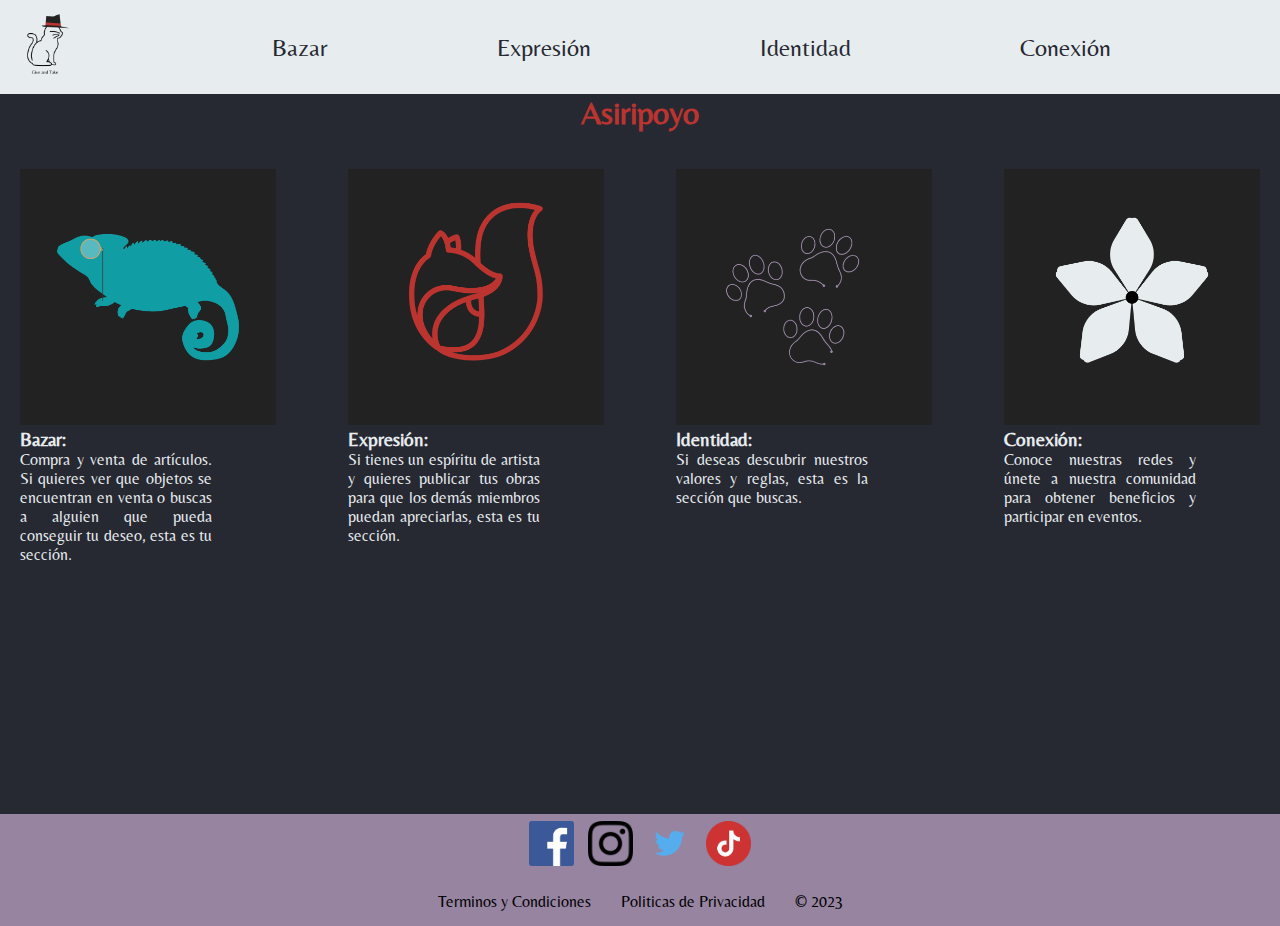
==== index.html @ 7f9a3b15 "correciones ortografia" ====
<!DOCTYPE html>
<html lang="en">

<head>
    <meta charset="UTF-8">
    <meta http-equiv="X-UA-Compatible" content="IE=edge">
    <meta name="viewport" content="width=device-width, initial-scale=1.0">
    <link rel="shortcut icon" href="./resources/images/1-icono.png">
    <!-- link con el archivo css -->
    <title>Inicio</title>
    <!-- bootsrap -->
    <link href="https://cdn.jsdelivr.net/npm/bootstrap@5.3.0-alpha3/dist/css/bootstrap.min.css" rel="stylesheet"
        integrity="sha384-KK94CHFLLe+nY2dmCWGMq91rCGa5gtU4mk92HdvYe+M/SXH301p5ILy+dN9+nJOZ" crossorigin="anonymous">
    <!-- mi estilo -->
    <link rel="stylesheet" href="./css/style.css">
</head>

<body>
    <!-- header de index -->
    <header>
        <!-- barra de nevegacion de index -->
        <nav class="navi">
            <!-- logo e link a index -->
            <a href="./index.html"><img class="logo" src="./resources/images/1.png" alt="Logo Asiripoyo"></a>
            <!-- menú de los links a las demás paginas-->
            <ul class="menu">
                <li><a href="./pages/bazar.html">Bazar</a></li>
                <li><a href="./pages/expresion.html">Expresión</a></li>
                <li><a href="./pages/identidad.html">Identidad</a></li>
                <li><a href="./pages/conexion.html">Conexión</a></li>

            </ul>
        </nav>
    </header>
    <!-- main de index -->
    <main>

        <h1 class="encabezado">Asiripoyo</h1>
        <br>
        <br>
        <section class="index-flex">
            <div class="index-div fade-entrada primero">
                <a href="./pages/bazar.html"><img class="img-seccion" src="./resources/images/4.png"
                        alt="Imagen Bazar"></a>
                <h3>Bazar:</h3>
                <p> Compra y venta de artículos. Si quieres ver que objetos se encuentran en venta o buscas a
                    alguien que pueda conseguir tu deseo, esta es tu sección.</p>
            </div>
            <div class="index-div fade-entrada">
                <a href="./pages/expresion.html"><img class="img-seccion" src="./resources/images/5.png"
                        alt="Imagen Expresión"></a>
                <h3>Expresión:</h3>
                <p>Si tienes un espíritu de artista y quieres publicar tus obras para que los demás miembros
                    puedan apreciarlas, esta es tu sección.</p>
            </div>
            <div class="index-div fade-entrada">
                <a href="./pages/identidad.html"><img class="img-seccion" src="./resources/images/3.png"
                        alt="Imagen Identidad"></a>
                <h3>Identidad:</h3>
                <p> Si deseas descubrir nuestros valores y reglas, esta es la sección que buscas.</p>
            </div>
            <div class="index-div fade-entrada ultimo">
                <a href="./pages/conexion.html"><img class="img-seccion" src="./resources/images/2.png"
                        alt="Imagen Conexión"></a>
                <h3>Conexión:</h3>
                <p> Conoce nuestras redes y únete a nuestra comunidad para obtener beneficios y participar en
                    eventos.</p>
            </div>

        </section>
    </main>
    <!-- footer de index -->
    <footer>
        <section class="foot">
            <!-- acceso a redes sociales por footer -->
            <div class="social">
                <div><a href="https://www.facebook.com/"><img class="redes" src="./resources/images/Facebook.png"
                            alt="Facebook"></a>
                </div>
                <div><a href="https://www.instagram.com/"><img class="redes" src="./resources/images/Instagram.png"
                            alt="Instagram"></a></div>
                <div><a href="https://twitter.com/"><img class="redes" src="./resources/images/Twitter.png"
                            alt="Twitter"></a></div>
                <div><a href="https://www.tiktok.com/"><img class="redes" src="./resources/images/TikTok.png"
                            alt="TikTok"></a></div>
            </div>
            <!-- terminos y condiciones. la idea es que al clickear salgan en una ventana emergente -->

            <div class="terms">
                <p>Terminos y Condiciones</p>
                <p>Politicas de Privacidad</p>
                <p>&copy 2023</p>
            </div>
        </section>
    </footer>
    <!-- bootstrap -->
    <script src="https://cdn.jsdelivr.net/npm/bootstrap@5.3.0-alpha3/dist/js/bootstrap.bundle.min.js"
        integrity="sha384-ENjdO4Dr2bkBIFxQpeoTz1HIcje39Wm4jDKdf19U8gI4ddQ3GYNS7NTKfAdVQSZe" crossorigin="anonymous">
        </script>
</body>

</html>
---- css/style.css ----
/* estilo propio para el sitio web */
/* fuente interna*/
@font-face {
    font-family: "belleza";
    src: url(../resources/font/Belleza-Regular.ttf);
}

/* reset */
* {
    margin: 0;
    padding: 0;
    font-family: "belleza";

}

header {
    min-height: 6vh;
    background-color: #e7ecef;
    color: #272932;
}

/* main */
main {
    min-height: 80vh;
    background-color: #272932;
    color: #e7ecef;
}

/* footer */
footer {
    min-height: 7vh;
    background-color: #9684a1;
}

.foot {
    justify-content: center;
}

.social {
    display: flex;
    justify-content: center;
}

.redes {
    width: 45px;
    margin: 7px;
}

.terms {
    display: flex;
    justify-content: center;

}

.terms p {
    margin: 15px;
}

/* barra navegación */
.logo {
    width: 80px;
    margin: 5px;
}
.logo:hover{
    transform: scale(1.13);
    transition: 0.25s;
}

.navi {
    display: flex;
    justify-content: space-between;
    align-items: center;
    flex-wrap: wrap;
}

.menu {
    width: 92vw;
    display: flex;
    align-items: center;
    justify-content: space-evenly;
    list-style: none;
    font-size: x-large;
}

.menu a {
    color: #272932;
    text-decoration: none;

}
.menu a:hover{
    color: #119da4;
    font-weight: bold;
    transform: scale(1.13);
}

/* encabezado */
.encabezado {
    text-align: center;
    color: #bb342f;
}


/* index */
.index-flex {
    display: flex;
    justify-content: space-between;
    flex-wrap: wrap;
}
.primero{
margin-left: 20px;
}
.ultimo{
margin-right: 20px;
}

.index-div {
    width: 20vw;
}

.index-div p {
    width: 15vw;
    font-size: medium;
    text-align: justify;
}

.img-seccion {
    width: 20vw;
    transition: 1.13s;
    animation-name: entrada-imagenes;
    animation-duration: 1.3s;
    animation-delay: 0.1s;

}
.fade-entrada {
	-webkit-animation: fade-entrada 1.2s cubic-bezier(0.390, 0.575, 0.565, 1.000) both;
	        animation: fade-entrada 1.2s cubic-bezier(0.390, 0.575, 0.565, 1.000) both;
}

/* bazar */
h4 {
    margin-left: 50px;
}

.bazar-grid {
    display: grid;
    grid-template-columns: repeat(5, 1fr);
    grid-template-rows: repeat(6, 1fr);
    margin: auto;

}

.bazar-grid p {
    width: 75%;

}

.categorias {
    grid-area: 1 / 1 / 4 / 2;

}

.categorias li {
    margin: 50px;
}

.video {
    grid-area: 4 / 1 / 7 / 2;


}

.fila-1 {
    display: flex;
    justify-content: space-evenly;
    grid-area: 1 / 2 / 3 / 6;

}

.fila-2 {
    display: flex;
    justify-content: space-evenly;
    grid-area: 3 / 2 / 5 / 6;


}

.fila-3 {
    display: flex;
    justify-content: space-evenly;
    grid-area: 5 / 2 / 7 / 6;
    margin-bottom: 30px;

}
.item {
    max-width: 40%;
    margin-top: 20px;
    margin-bottom: 5px;

}
.slit {
	-webkit-animation: slit 0.9s ease-out both;
	        animation: slit 0.9s ease-out both;
}

/* expresion */
.galeria{
    max-width: 25%;
    margin: auto;
    
}
.imagen{
    width: 25vw;
    
}
.informacion{
    text-align: center;
    font-size: large;
}
/* conexion */

    
    .conection {
        display: grid;
        grid-template-columns: repeat(2, 0.5fr);
        grid-template-rows: repeat(2, 0.5fr);
        grid-column-gap: 0px;
        grid-row-gap: 0px;
        justify-items: center;
        }
        
        .contacto { grid-area: 1 / 1 / 6 / 2; }
        .request { grid-area: 1 / 2 / 6 / 3; }
    .comun{
        width: 120px;
        padding: 10px;
        margin: 20px;
    }
    .gif{
        max-width: 40vw;
    }
 
    .form-flex{
        display: flex;
        flex-wrap: wrap;
        flex-direction: column;
    }
    .parte{
        margin: 10px;
        padding: 5px;
    }
    .info{
        width: 20vw;
    }
    .descripcion{
        min-height: 200px;
        width: 20vw;
    }
    .boton{
        background-color: #9684a1;
        color: #272932;
        font-weight: bold;
        width: 5vw;
    }
    .boton:hover{
        background-color: #119da4;
        color: #e7ecef;
        font-weight: bolder;
        transform: scale(1.13);
    }
    
/* identidad */
/* animaciones */
  @keyframes fade-entrada {
    0% {
      opacity: 0;
    }
    50%{
        opacity: 0.7;
    }
    100% {
      opacity: 1;
    }
  }

  @keyframes slit {
    0% {
      -webkit-transform: translateZ(-800px) rotateY(90deg);
              transform: translateZ(-800px) rotateY(90deg);
      opacity: 0;
    }
    54% {
      -webkit-transform: translateZ(-160px) rotateY(87deg);
              transform: translateZ(-160px) rotateY(87deg);
      opacity: 1;
    }
    100% {
      -webkit-transform: translateZ(0) rotateY(0);
              transform: translateZ(0) rotateY(0);
    }
  }
  
  
/* estrategia mobile last ----maxwidth*/
@media (max-width: 420px) {
    p{
        font-size: small;
    }
    .navi {
        justify-content: center;
    }
    .navi a{
        font-size: small;
    }
    .fila-1,
    .fila-2,
    .fila-3 {
        flex-wrap: wrap;
    }
}
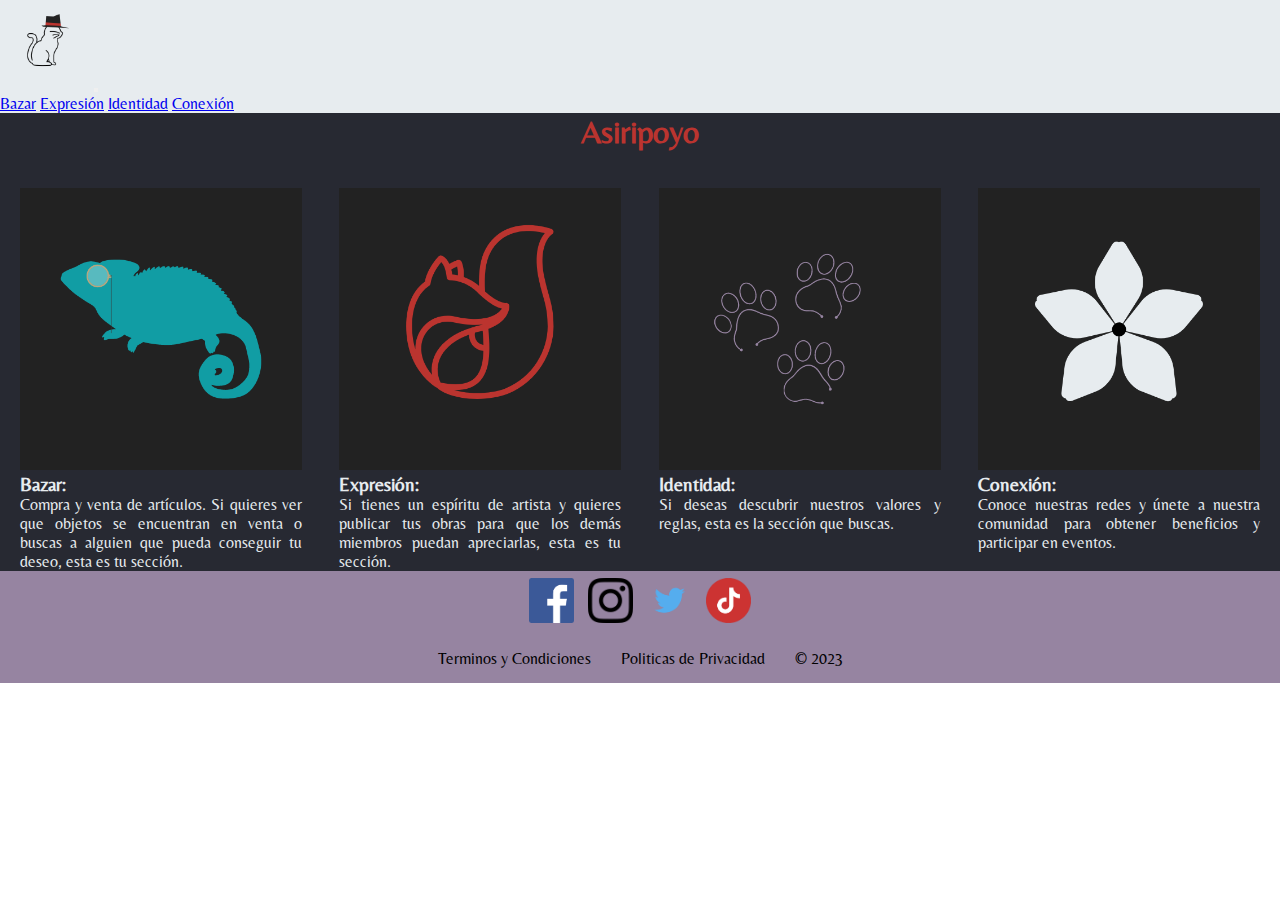
==== commit 4dd00517: "correcciones entrega 2" ====
--- a/index.html
+++ b/index.html
@@ -19,17 +19,24 @@
     <!-- header de index -->
     <header>
         <!-- barra de nevegacion de index -->
-        <nav class="navi">
-            <!-- logo e link a index -->
-            <a href="./index.html"><img class="logo" src="./resources/images/1.png" alt="Logo Asiripoyo"></a>
-            <!-- menú de los links a las demás paginas-->
-            <ul class="menu">
-                <li><a href="./pages/bazar.html">Bazar</a></li>
-                <li><a href="./pages/expresion.html">Expresión</a></li>
-                <li><a href="./pages/identidad.html">Identidad</a></li>
-                <li><a href="./pages/conexion.html">Conexión</a></li>
-
-            </ul>
+        <nav class="navbar navbar-expand-lg" style="background-color: #e7ecef;">
+            <div class="container-fluid">
+                <a class="navbar-brand" href="./index.html"><img class="logo" src="./resources/images/Asiripoyo.png"
+                        alt="Logo Asiripoyo"></a>
+                <button class="navbar-toggler" type="button" data-bs-toggle="collapse"
+                    data-bs-target="#navbarNavAltMarkup" aria-controls="navbarNavAltMarkup" aria-expanded="false"
+                    aria-label="Toggle navigation">
+                    <span class="navbar-toggler-icon"></span>
+                </button>
+                <div class="collapse navbar-collapse" id="navbarNavAltMarkup">
+                    <div class="navbar-nav">
+                        <a class="nav-link" href="./pages/bazar.html">Bazar</a>
+                        <a class="nav-link" href="./pages/expresion.html">Expresión</a>
+                        <a class="nav-link" href="./pages/identidad.html">Identidad</a>
+                        <a class="nav-link" href="./pages/conexion.html">Conexión</a>
+                    </div>
+                </div>
+            </div>
         </nav>
     </header>
     <!-- main de index -->
--- a/css/style.css
+++ b/css/style.css
@@ -9,26 +9,28 @@
 * {
     margin: 0;
     padding: 0;
+
+}
+
+body {
+
     font-family: "belleza";
 
 }
 
 header {
-    min-height: 6vh;
     background-color: #e7ecef;
     color: #272932;
 }
 
 /* main */
 main {
-    min-height: 80vh;
     background-color: #272932;
     color: #e7ecef;
 }
 
 /* footer */
 footer {
-    min-height: 7vh;
     background-color: #9684a1;
 }
 
@@ -61,36 +63,10 @@
     width: 80px;
     margin: 5px;
 }
-.logo:hover{
+
+.logo:hover {
     transform: scale(1.13);
     transition: 0.25s;
-}
-
-.navi {
-    display: flex;
-    justify-content: space-between;
-    align-items: center;
-    flex-wrap: wrap;
-}
-
-.menu {
-    width: 92vw;
-    display: flex;
-    align-items: center;
-    justify-content: space-evenly;
-    list-style: none;
-    font-size: x-large;
-}
-
-.menu a {
-    color: #272932;
-    text-decoration: none;
-
-}
-.menu a:hover{
-    color: #119da4;
-    font-weight: bold;
-    transform: scale(1.13);
 }
 
 /* encabezado */
@@ -106,34 +82,37 @@
     justify-content: space-between;
     flex-wrap: wrap;
 }
-.primero{
-margin-left: 20px;
-}
-.ultimo{
-margin-right: 20px;
+
+.primero {
+    margin-left: 20px;
+}
+
+.ultimo {
+    margin-right: 20px;
 }
 
 .index-div {
-    width: 20vw;
+    align-items: center;
+    width: 22%;
 }
 
 .index-div p {
-    width: 15vw;
     font-size: medium;
     text-align: justify;
 }
 
 .img-seccion {
-    width: 20vw;
+    width: 100%;
     transition: 1.13s;
     animation-name: entrada-imagenes;
     animation-duration: 1.3s;
     animation-delay: 0.1s;
 
 }
+
 .fade-entrada {
-	-webkit-animation: fade-entrada 1.2s cubic-bezier(0.390, 0.575, 0.565, 1.000) both;
-	        animation: fade-entrada 1.2s cubic-bezier(0.390, 0.575, 0.565, 1.000) both;
+    -webkit-animation: fade-entrada 1.2s cubic-bezier(0.390, 0.575, 0.565, 1.000) both;
+    animation: fade-entrada 1.2s cubic-bezier(0.390, 0.575, 0.565, 1.000) both;
 }
 
 /* bazar */
@@ -191,129 +170,236 @@
     margin-bottom: 30px;
 
 }
+
 .item {
-    max-width: 40%;
+    width: 50%;
     margin-top: 20px;
     margin-bottom: 5px;
 
 }
+
 .slit {
-	-webkit-animation: slit 0.9s ease-out both;
-	        animation: slit 0.9s ease-out both;
+    -webkit-animation: slit 0.9s ease-out both;
+    animation: slit 0.9s ease-out both;
 }
 
 /* expresion */
-.galeria{
-    max-width: 25%;
-    margin: auto;
-    
-}
-.imagen{
-    width: 25vw;
-    
-}
-.informacion{
+.gal-div {
+    width: 100%;
+    display: flex;
+    flex-direction: row;
+    justify-content: center;
+
+}
+
+.imagen {
+    width: 200px;
+
+
+}
+
+.informacion {
     text-align: center;
     font-size: large;
 }
+
 /* conexion */
 
-    
-    .conection {
-        display: grid;
-        grid-template-columns: repeat(2, 0.5fr);
-        grid-template-rows: repeat(2, 0.5fr);
-        grid-column-gap: 0px;
-        grid-row-gap: 0px;
-        justify-items: center;
-        }
-        
-        .contacto { grid-area: 1 / 1 / 6 / 2; }
-        .request { grid-area: 1 / 2 / 6 / 3; }
-    .comun{
-        width: 120px;
-        padding: 10px;
-        margin: 20px;
-    }
-    .gif{
-        max-width: 40vw;
-    }
- 
-    .form-flex{
-        display: flex;
-        flex-wrap: wrap;
-        flex-direction: column;
-    }
-    .parte{
-        margin: 10px;
-        padding: 5px;
-    }
-    .info{
-        width: 20vw;
-    }
-    .descripcion{
-        min-height: 200px;
-        width: 20vw;
-    }
-    .boton{
-        background-color: #9684a1;
-        color: #272932;
-        font-weight: bold;
-        width: 5vw;
-    }
-    .boton:hover{
-        background-color: #119da4;
-        color: #e7ecef;
-        font-weight: bolder;
-        transform: scale(1.13);
-    }
-    
+
+.conection {
+    display: grid;
+    grid-template-columns: repeat(2, 0.5fr);
+    grid-template-rows: repeat(2, 0.5fr);
+    grid-column-gap: 0px;
+    grid-row-gap: 0px;
+    justify-items: center;
+}
+
+.contacto {
+    grid-area: 1 / 1 / 6 / 2;
+}
+
+.request {
+    grid-area: 1 / 2 / 6 / 3;
+}
+
+.comun {
+    width: 120px;
+    padding: 10px;
+    margin: 20px;
+}
+
+.gif {
+    max-width: 40vw;
+}
+
+.form-flex {
+    display: flex;
+    flex-wrap: wrap;
+    flex-direction: column;
+}
+
+.parte {
+    margin: 10px;
+    padding: 5px;
+}
+
+.info {
+    width: 13rem;
+}
+
+.descripcion {
+    min-height: 200px;
+    width: 13rem;
+}
+
+.boton {
+    background-color: #9684a1;
+    color: #272932;
+    font-weight: bold;
+    width: 5rem;
+}
+
+.boton:hover {
+    background-color: #119da4;
+    color: #e7ecef;
+    font-weight: bolder;
+    transform: scale(1.13);
+}
+
 /* identidad */
 /* animaciones */
-  @keyframes fade-entrada {
+@keyframes fade-entrada {
     0% {
-      opacity: 0;
-    }
-    50%{
+        opacity: 0;
+    }
+
+    50% {
         opacity: 0.7;
     }
+
     100% {
-      opacity: 1;
-    }
-  }
-
-  @keyframes slit {
+        opacity: 1;
+    }
+}
+
+@keyframes slit {
     0% {
-      -webkit-transform: translateZ(-800px) rotateY(90deg);
-              transform: translateZ(-800px) rotateY(90deg);
-      opacity: 0;
-    }
+        -webkit-transform: translateZ(-800px) rotateY(90deg);
+        transform: translateZ(-800px) rotateY(90deg);
+        opacity: 0;
+    }
+
     54% {
-      -webkit-transform: translateZ(-160px) rotateY(87deg);
-              transform: translateZ(-160px) rotateY(87deg);
-      opacity: 1;
-    }
+        -webkit-transform: translateZ(-160px) rotateY(87deg);
+        transform: translateZ(-160px) rotateY(87deg);
+        opacity: 1;
+    }
+
     100% {
-      -webkit-transform: translateZ(0) rotateY(0);
-              transform: translateZ(0) rotateY(0);
-    }
-  }
-  
-  
+        -webkit-transform: translateZ(0) rotateY(0);
+        transform: translateZ(0) rotateY(0);
+    }
+}
+
+
 /* estrategia mobile last ----maxwidth*/
-@media (max-width: 420px) {
-    p{
+@media (max-width: 720px) {
+    p {
         font-size: small;
     }
+
     .navi {
         justify-content: center;
     }
-    .navi a{
+
+    .navi a {
         font-size: small;
     }
+
+
+
+    .index-flex {
+        flex-direction: column;
+        justify-content: center;
+        font-size: small;
+
+    }
+
+    /* index */
+    .index-div {
+        width: 95%;
+        display: flex;
+        flex-direction: column;
+        margin: auto;
+        justify-content: center;
+
+    }
+
+    .img-seccion {
+        width: 85%;
+        margin-left: 20px;
+
+    }
+
+    .social {
+        justify-content: space-evenly;
+    }
+
+    /* bazar */
     .fila-1,
     .fila-2,
     .fila-3 {
         flex-wrap: wrap;
+        text-align: center;
+
+    }
+
+    .bazar-grid {
+        display: flex;
+        flex-direction: column;
+
+    }
+
+    .item {
+        width: 25%;
+    }
+
+    /* expresion */
+    .gal-div {
+        justify-content: space-around;
+    }
+
+    /* identidad */
+    .video {
+        width: 100%;
+    }
+
+    .titulo-id {
+        font-size: medium;
+    }
+
+    .fuente-id {
+        font-size: x-small;
+    }
+
+    .row {
+        flex-direction: column;
+    }
+
+    /* conexion */
+    .conection {
+        display: flex;
+        flex-direction: column-reverse;
+        align-items: center;
+
+    }
+
+    .form-flex {
+        align-items: center;
+    }
+
+    .comun {
+        width: 60px;
     }
 }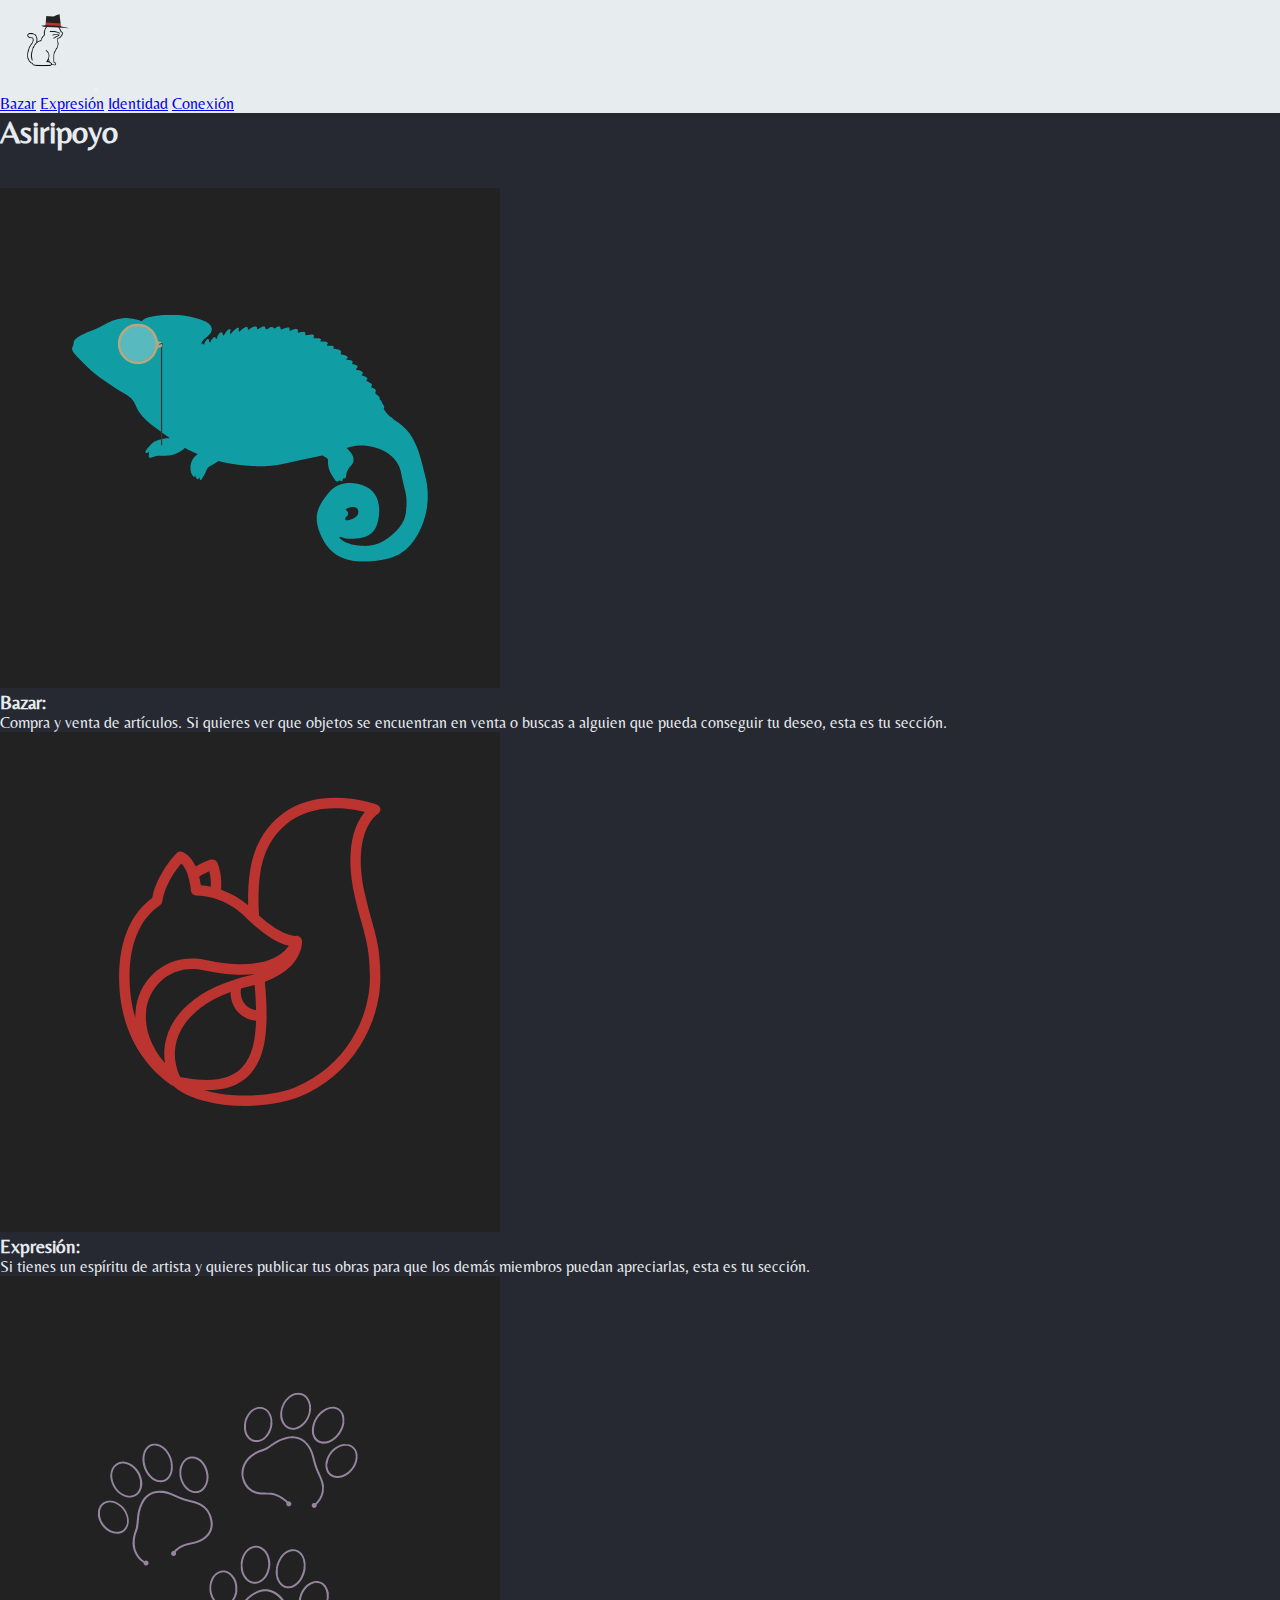
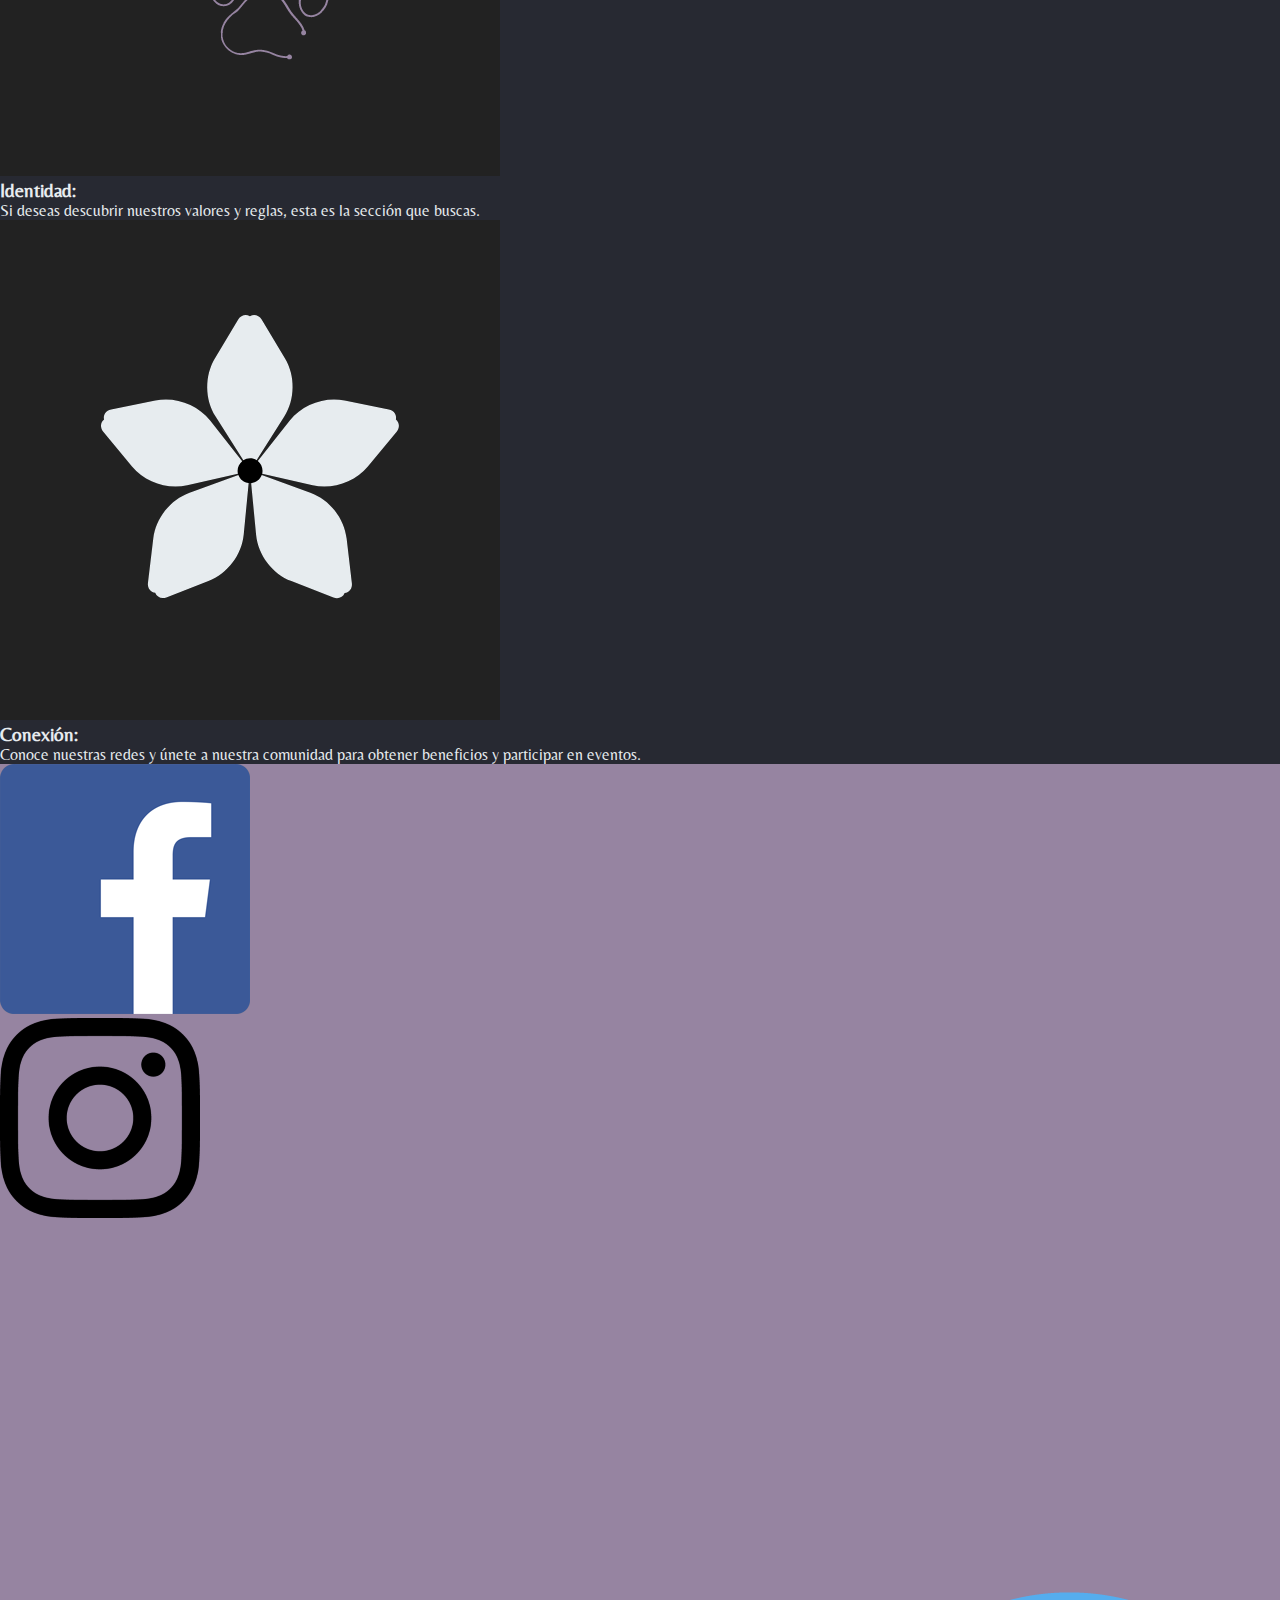
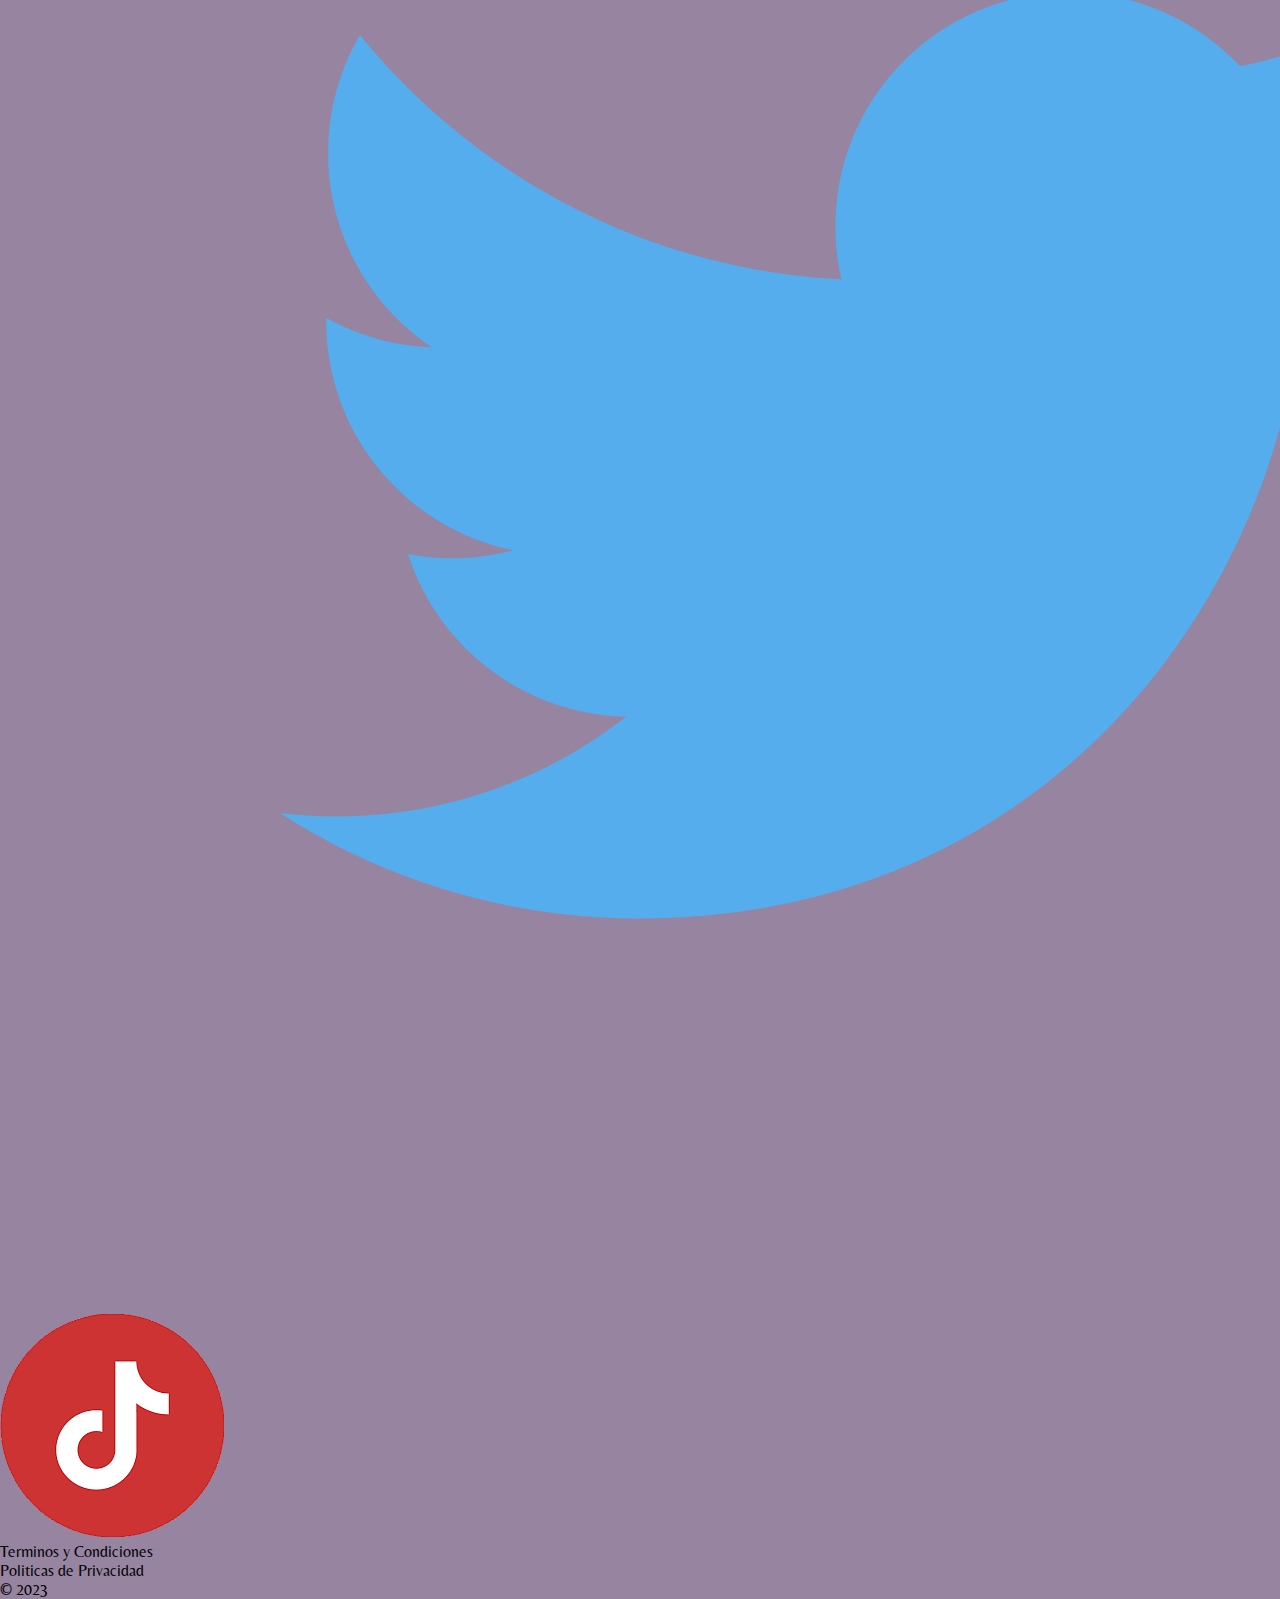
==== commit cc97ba3c: "ajuste clases BEM" ====
--- a/index.html
+++ b/index.html
@@ -5,9 +5,11 @@
     <meta charset="UTF-8">
     <meta http-equiv="X-UA-Compatible" content="IE=edge">
     <meta name="viewport" content="width=device-width, initial-scale=1.0">
+    <meta name="description" content="Comunidad Web para interacciones comerciales,sociales y artísticas">
+    <meta name="keywords" content="Asiripoyo,Comunidad,E-commerce,arte,aestethic,virtual,publicar">
     <link rel="shortcut icon" href="./resources/images/1-icono.png">
     <!-- link con el archivo css -->
-    <title>Inicio</title>
+    <title>Inicio de Asiripoyo: comunidad virtual</title>
     <!-- bootsrap -->
     <link href="https://cdn.jsdelivr.net/npm/bootstrap@5.3.0-alpha3/dist/css/bootstrap.min.css" rel="stylesheet"
         integrity="sha384-KK94CHFLLe+nY2dmCWGMq91rCGa5gtU4mk92HdvYe+M/SXH301p5ILy+dN9+nJOZ" crossorigin="anonymous">
@@ -17,7 +19,7 @@
 
 <body>
     <!-- header de index -->
-    <header>
+    <header class="header">
         <!-- barra de nevegacion de index -->
         <nav class="navbar navbar-expand-lg" style="background-color: #e7ecef;">
             <div class="container-fluid">
@@ -40,34 +42,34 @@
         </nav>
     </header>
     <!-- main de index -->
-    <main>
+    <main class="main">
 
-        <h1 class="encabezado">Asiripoyo</h1>
+        <h1 class="main__encabezado">Asiripoyo</h1>
         <br>
         <br>
-        <section class="index-flex">
-            <div class="index-div fade-entrada primero">
-                <a href="./pages/bazar.html"><img class="img-seccion" src="./resources/images/4.png"
+        <section class="main__index-flex">
+            <div class="main__index-div main__fade-entrada main__primero">
+                <a href="./pages/bazar.html"><img class="main__img-seccion" src="./resources/images/4.png"
                         alt="Imagen Bazar"></a>
                 <h3>Bazar:</h3>
                 <p> Compra y venta de artículos. Si quieres ver que objetos se encuentran en venta o buscas a
                     alguien que pueda conseguir tu deseo, esta es tu sección.</p>
             </div>
-            <div class="index-div fade-entrada">
-                <a href="./pages/expresion.html"><img class="img-seccion" src="./resources/images/5.png"
+            <div class="main__index-div main__fade-entrada">
+                <a href="./pages/expresion.html"><img class="main__img-seccion" src="./resources/images/5.png"
                         alt="Imagen Expresión"></a>
                 <h3>Expresión:</h3>
                 <p>Si tienes un espíritu de artista y quieres publicar tus obras para que los demás miembros
                     puedan apreciarlas, esta es tu sección.</p>
             </div>
-            <div class="index-div fade-entrada">
-                <a href="./pages/identidad.html"><img class="img-seccion" src="./resources/images/3.png"
+            <div class="main__index-div main__fade-entrada">
+                <a href="./pages/identidad.html"><img class="main__img-seccion" src="./resources/images/3.png"
                         alt="Imagen Identidad"></a>
                 <h3>Identidad:</h3>
                 <p> Si deseas descubrir nuestros valores y reglas, esta es la sección que buscas.</p>
             </div>
-            <div class="index-div fade-entrada ultimo">
-                <a href="./pages/conexion.html"><img class="img-seccion" src="./resources/images/2.png"
+            <div class="main__index-div main__fade-entrada main__ultimo">
+                <a href="./pages/conexion.html"><img class="main__img-seccion" src="./resources/images/2.png"
                         alt="Imagen Conexión"></a>
                 <h3>Conexión:</h3>
                 <p> Conoce nuestras redes y únete a nuestra comunidad para obtener beneficios y participar en
@@ -77,23 +79,23 @@
         </section>
     </main>
     <!-- footer de index -->
-    <footer>
-        <section class="foot">
+    <footer class="footer">
+        <section class="footer__foot">
             <!-- acceso a redes sociales por footer -->
-            <div class="social">
-                <div><a href="https://www.facebook.com/"><img class="redes" src="./resources/images/Facebook.png"
+            <div class="footer__social">
+                <div><a href="https://www.facebook.com/"><img class="footer__redes" src="./resources/images/Facebook.png"
                             alt="Facebook"></a>
                 </div>
-                <div><a href="https://www.instagram.com/"><img class="redes" src="./resources/images/Instagram.png"
+                <div><a href="https://www.instagram.com/"><img class="footer__redes" src="./resources/images/Instagram.png"
                             alt="Instagram"></a></div>
-                <div><a href="https://twitter.com/"><img class="redes" src="./resources/images/Twitter.png"
+                <div><a href="https://twitter.com/"><img class="footer__redes" src="./resources/images/Twitter.png"
                             alt="Twitter"></a></div>
-                <div><a href="https://www.tiktok.com/"><img class="redes" src="./resources/images/TikTok.png"
+                <div><a href="https://www.tiktok.com/"><img class="footer__redes" src="./resources/images/TikTok.png"
                             alt="TikTok"></a></div>
             </div>
             <!-- terminos y condiciones. la idea es que al clickear salgan en una ventana emergente -->
 
-            <div class="terms">
+            <div class="footer__terms">
                 <p>Terminos y Condiciones</p>
                 <p>Politicas de Privacidad</p>
                 <p>&copy 2023</p>
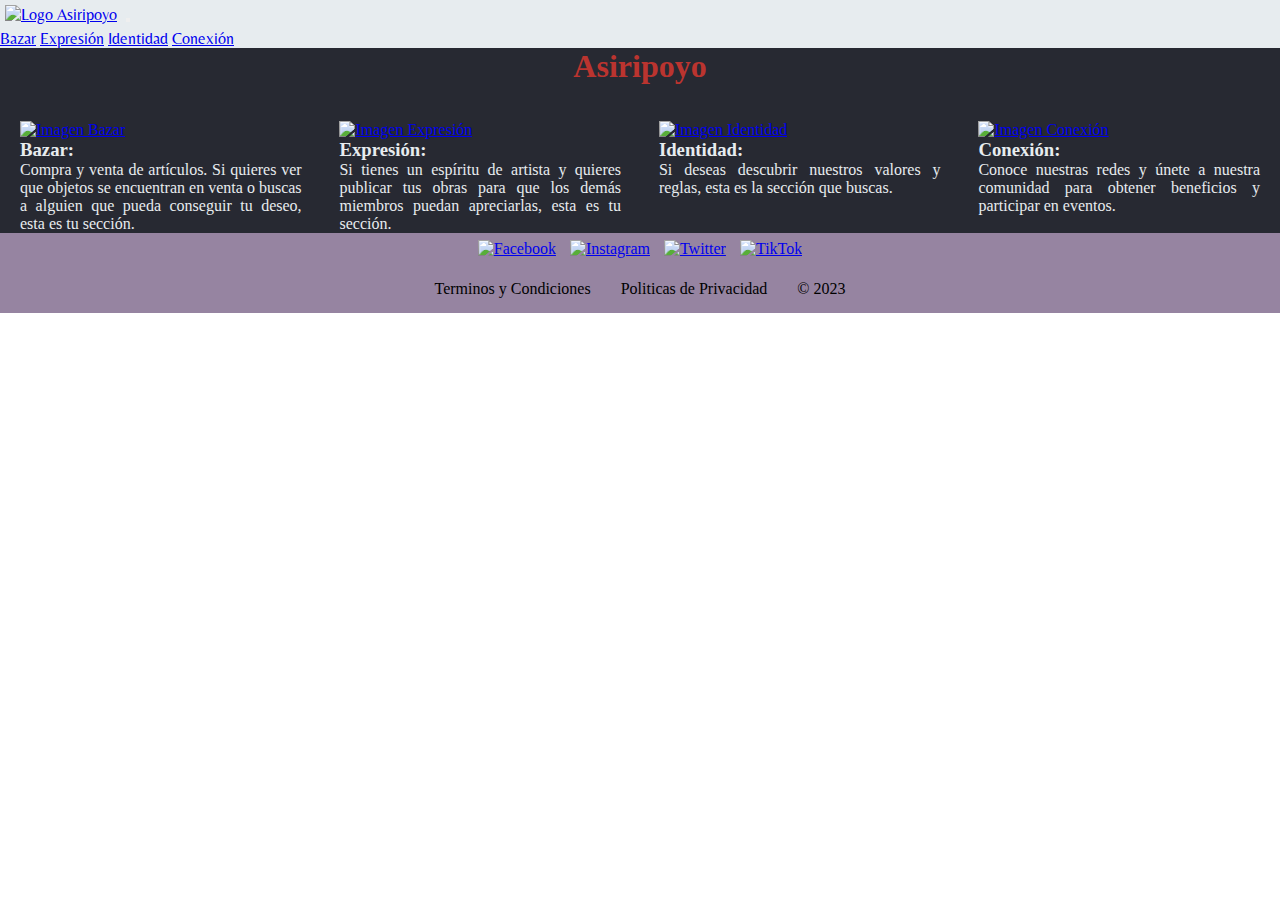
==== commit 80107a37: "SCSS aplicado" ====
--- a/index.html
+++ b/index.html
@@ -7,7 +7,7 @@
     <meta name="viewport" content="width=device-width, initial-scale=1.0">
     <meta name="description" content="Comunidad Web para interacciones comerciales,sociales y artísticas">
     <meta name="keywords" content="Asiripoyo,Comunidad,E-commerce,arte,aestethic,virtual,publicar">
-    <link rel="shortcut icon" href="./resources/images/1-icono.png">
+    <link rel="shortcut icon" href="https://res.cloudinary.com/dodvy1su7/image/upload/v1682726964/1-icono_iro8zm.png">
     <!-- link con el archivo css -->
     <title>Inicio de Asiripoyo: comunidad virtual</title>
     <!-- bootsrap -->
@@ -23,7 +23,7 @@
         <!-- barra de nevegacion de index -->
         <nav class="navbar navbar-expand-lg" style="background-color: #e7ecef;">
             <div class="container-fluid">
-                <a class="navbar-brand" href="./index.html"><img class="logo" src="./resources/images/Asiripoyo.png"
+                <a class="navbar-brand" href="./index.html"><img class="header__logo" src="./resources/images/Asiripoyo.png"
                         alt="Logo Asiripoyo"></a>
                 <button class="navbar-toggler" type="button" data-bs-toggle="collapse"
                     data-bs-target="#navbarNavAltMarkup" aria-controls="navbarNavAltMarkup" aria-expanded="false"
@@ -48,27 +48,27 @@
         <br>
         <br>
         <section class="main__index-flex">
-            <div class="main__index-div main__fade-entrada main__primero">
-                <a href="./pages/bazar.html"><img class="main__img-seccion" src="./resources/images/4.png"
+            <div class="main__index-div fade-entrada main__primero">
+                <a href="./pages/bazar.html"><img class="main__img-seccion" src="https://res.cloudinary.com/dodvy1su7/image/upload/v1682726964/4_hluc8c.png"
                         alt="Imagen Bazar"></a>
                 <h3>Bazar:</h3>
                 <p> Compra y venta de artículos. Si quieres ver que objetos se encuentran en venta o buscas a
                     alguien que pueda conseguir tu deseo, esta es tu sección.</p>
             </div>
-            <div class="main__index-div main__fade-entrada">
-                <a href="./pages/expresion.html"><img class="main__img-seccion" src="./resources/images/5.png"
+            <div class="main__index-div fade-entrada">
+                <a href="./pages/expresion.html"><img class="main__img-seccion" src="https://res.cloudinary.com/dodvy1su7/image/upload/v1682726964/5_az3bhg.png"
                         alt="Imagen Expresión"></a>
                 <h3>Expresión:</h3>
                 <p>Si tienes un espíritu de artista y quieres publicar tus obras para que los demás miembros
                     puedan apreciarlas, esta es tu sección.</p>
             </div>
-            <div class="main__index-div main__fade-entrada">
+            <div class="main__index-div fade-entrada">
                 <a href="./pages/identidad.html"><img class="main__img-seccion" src="./resources/images/3.png"
                         alt="Imagen Identidad"></a>
                 <h3>Identidad:</h3>
                 <p> Si deseas descubrir nuestros valores y reglas, esta es la sección que buscas.</p>
             </div>
-            <div class="main__index-div main__fade-entrada main__ultimo">
+            <div class="main__index-div fade-entrada main__ultimo">
                 <a href="./pages/conexion.html"><img class="main__img-seccion" src="./resources/images/2.png"
                         alt="Imagen Conexión"></a>
                 <h3>Conexión:</h3>
@@ -83,14 +83,14 @@
         <section class="footer__foot">
             <!-- acceso a redes sociales por footer -->
             <div class="footer__social">
-                <div><a href="https://www.facebook.com/"><img class="footer__redes" src="./resources/images/Facebook.png"
+                <div><a href="https://www.facebook.com/"><img class="footer__redes" src="https://res.cloudinary.com/dodvy1su7/image/upload/v1682727287/items/Facebook_ozbxiu.png"
                             alt="Facebook"></a>
                 </div>
-                <div><a href="https://www.instagram.com/"><img class="footer__redes" src="./resources/images/Instagram.png"
+                <div><a href="https://www.instagram.com/"><img class="footer__redes" src="https://res.cloudinary.com/dodvy1su7/image/upload/v1682727287/items/Instagram_kz6r7f.png"
                             alt="Instagram"></a></div>
-                <div><a href="https://twitter.com/"><img class="footer__redes" src="./resources/images/Twitter.png"
+                <div><a href="https://twitter.com/"><img class="footer__redes" src="https://res.cloudinary.com/dodvy1su7/image/upload/v1682727287/items/Twitter_o2ix3b.png"
                             alt="Twitter"></a></div>
-                <div><a href="https://www.tiktok.com/"><img class="footer__redes" src="./resources/images/TikTok.png"
+                <div><a href="https://www.tiktok.com/"><img class="footer__redes" src="https://res.cloudinary.com/dodvy1su7/image/upload/v1682727287/items/TikTok_dowfgg.png"
                             alt="TikTok"></a></div>
             </div>
             <!-- terminos y condiciones. la idea es que al clickear salgan en una ventana emergente -->
--- a/css/style.css
+++ b/css/style.css
@@ -1,405 +1,252 @@
-/* estilo propio para el sitio web */
-/* fuente interna*/
-@font-face {
-    font-family: "belleza";
-    src: url(../resources/font/Belleza-Regular.ttf);
-}
-
-/* reset */
+@import url("https://fonts.googleapis.com/css2?family=Belleza&display=swap");
 * {
-    margin: 0;
-    padding: 0;
-
-}
-
-body {
-
-    font-family: "belleza";
-
-}
-
-header {
-    background-color: #e7ecef;
-    color: #272932;
-}
-
-/* main */
-main {
-    background-color: #272932;
-    color: #e7ecef;
-}
-
-/* footer */
-footer {
-    background-color: #9684a1;
-}
-
-.foot {
-    justify-content: center;
-}
-
-.social {
-    display: flex;
-    justify-content: center;
-}
-
-.redes {
-    width: 45px;
-    margin: 7px;
-}
-
-.terms {
-    display: flex;
-    justify-content: center;
-
-}
-
-.terms p {
-    margin: 15px;
-}
-
-/* barra navegación */
-.logo {
+  margin: 0px;
+  padding: 0px;
+  box-sizing: border-box; }
+
+.header {
+  background-color: #e7ecef;
+  color: #272932;
+  font-family: "Belleza", sans-serif; }
+  .header__logo {
     width: 80px;
-    margin: 5px;
-}
-
-.logo:hover {
-    transform: scale(1.13);
-    transition: 0.25s;
-}
-
-/* encabezado */
-.encabezado {
+    margin: 5px; }
+    .header__logo:hover {
+      transform: scale(1.13);
+      transition: 0.25s; }
+
+/* estrategia mobile last ----maxwidth*/
+@media (max-width: 720px) {
+  p {
+    font-size: small; } }
+
+.main {
+  background-color: #272932;
+  color: #e7ecef; }
+  .main__encabezado {
     text-align: center;
-    color: #bb342f;
-}
-
-
-/* index */
-.index-flex {
+    color: #bb342f; }
+  .main__index-flex {
     display: flex;
     justify-content: space-between;
-    flex-wrap: wrap;
-}
-
-.primero {
-    margin-left: 20px;
-}
-
-.ultimo {
-    margin-right: 20px;
-}
-
-.index-div {
+    flex-wrap: wrap; }
+  .main__primero {
+    margin-left: 20px; }
+  .main__ultimo {
+    margin-right: 20px; }
+  .main__index-div {
     align-items: center;
-    width: 22%;
-}
-
-.index-div p {
-    font-size: medium;
-    text-align: justify;
-}
-
-.img-seccion {
+    width: 22%; }
+    .main__index-div p {
+      font-size: medium;
+      text-align: justify; }
+  .main__img-seccion {
     width: 100%;
     transition: 1.13s;
     animation-name: entrada-imagenes;
     animation-duration: 1.3s;
-    animation-delay: 0.1s;
-
-}
-
-.fade-entrada {
-    -webkit-animation: fade-entrada 1.2s cubic-bezier(0.390, 0.575, 0.565, 1.000) both;
-    animation: fade-entrada 1.2s cubic-bezier(0.390, 0.575, 0.565, 1.000) both;
-}
-
-/* bazar */
+    animation-delay: 0.1s; }
+  .main .fade-entrada {
+    -webkit-animation: fade-entrada 1.2s cubic-bezier(0.39, 0.575, 0.565, 1) both;
+    animation: fade-entrada 1.2s cubic-bezier(0.39, 0.575, 0.565, 1) both; }
+
+@keyframes fade-entrada {
+  0% {
+    opacity: 0; }
+  50% {
+    opacity: 0.7; }
+  100% {
+    opacity: 1; } }
+
+@media (max-width: 720px) {
+  .main__index-flex {
+    flex-direction: column;
+    justify-content: center;
+    font-size: small; }
+  .main__index-div {
+    width: 95%;
+    display: flex;
+    flex-direction: column;
+    margin: auto;
+    justify-content: center; }
+  .main__img-section {
+    width: 85%;
+    margin-left: 20px; } }
+
 h4 {
-    margin-left: 50px;
-}
-
-.bazar-grid {
-    display: grid;
-    grid-template-columns: repeat(5, 1fr);
-    grid-template-rows: repeat(6, 1fr);
-    margin: auto;
-
-}
-
-.bazar-grid p {
-    width: 75%;
-
-}
-
-.categorias {
-    grid-area: 1 / 1 / 4 / 2;
-
-}
-
-.categorias li {
-    margin: 50px;
-}
-
-.video {
-    grid-area: 4 / 1 / 7 / 2;
-
-
-}
-
-.fila-1 {
-    display: flex;
-    justify-content: space-evenly;
-    grid-area: 1 / 2 / 3 / 6;
-
-}
-
-.fila-2 {
-    display: flex;
-    justify-content: space-evenly;
-    grid-area: 3 / 2 / 5 / 6;
-
-
-}
-
-.fila-3 {
-    display: flex;
-    justify-content: space-evenly;
-    grid-area: 5 / 2 / 7 / 6;
-    margin-bottom: 30px;
-
-}
-
-.item {
-    width: 50%;
-    margin-top: 20px;
-    margin-bottom: 5px;
-
-}
-
-.slit {
-    -webkit-animation: slit 0.9s ease-out both;
-    animation: slit 0.9s ease-out both;
-}
-
-/* expresion */
-.gal-div {
-    width: 100%;
-    display: flex;
-    flex-direction: row;
-    justify-content: center;
-
-}
-
-.imagen {
-    width: 200px;
-
-
-}
-
-.informacion {
-    text-align: center;
-    font-size: large;
-}
-
-/* conexion */
-
-
-.conection {
-    display: grid;
-    grid-template-columns: repeat(2, 0.5fr);
-    grid-template-rows: repeat(2, 0.5fr);
-    grid-column-gap: 0px;
-    grid-row-gap: 0px;
-    justify-items: center;
-}
-
-.contacto {
-    grid-area: 1 / 1 / 6 / 2;
-}
-
-.request {
-    grid-area: 1 / 2 / 6 / 3;
-}
-
-.comun {
-    width: 120px;
-    padding: 10px;
-    margin: 20px;
-}
-
-.gif {
-    max-width: 40vw;
-}
-
-.form-flex {
-    display: flex;
+  margin-left: 50px; }
+
+.main__bazar-grid {
+  display: grid;
+  grid-template-columns: repeat(5, 1fr);
+  grid-template-rows: repeat(6, 1fr);
+  margin: auto; }
+  .main__bazar-grid p {
+    width: 75%; }
+
+.main__categorias {
+  grid-area: 1 / 1 / 4 / 2; }
+  .main__categorias li {
+    margin: 50px; }
+
+.main__video {
+  grid-area: 4 / 1 / 7 / 2; }
+
+.main__fila-1 {
+  display: flex;
+  justify-content: space-evenly;
+  grid-area: 1 / 2 / 3 / 6; }
+
+.main__fila-2 {
+  display: flex;
+  justify-content: space-evenly;
+  grid-area: 3 / 2 / 5 / 6; }
+
+.main__fila-3 {
+  display: flex;
+  justify-content: space-evenly;
+  grid-area: 5 / 2 / 7 / 6;
+  margin-bottom: 30px; }
+
+.main__item {
+  width: 50%;
+  margin-top: 20px;
+  margin-bottom: 5px; }
+
+.main__slit {
+  -webkit-animation: slit 0.9s ease-out both;
+  animation: slit 0.9s ease-out both; }
+
+@keyframes main__slit {
+  0% {
+    -webkit-transform: translateZ(-800px) rotateY(90deg);
+    transform: translateZ(-800px) rotateY(90deg);
+    opacity: 0; }
+  54% {
+    -webkit-transform: translateZ(-160px) rotateY(87deg);
+    transform: translateZ(-160px) rotateY(87deg);
+    opacity: 1; }
+  100% {
+    -webkit-transform: translateZ(0) rotateY(0);
+    transform: translateZ(0) rotateY(0); } }
+
+/* estrategia mobile last ----maxwidth*/
+@media (max-width: 720px) {
+  .main__fila-1 {
     flex-wrap: wrap;
-    flex-direction: column;
-}
-
-.parte {
-    margin: 10px;
-    padding: 5px;
-}
-
-.info {
-    width: 13rem;
-}
-
-.descripcion {
-    min-height: 200px;
-    width: 13rem;
-}
-
-.boton {
-    background-color: #9684a1;
+    text-align: center; }
+  .main__fila-2 {
+    flex-wrap: wrap;
+    text-align: center; }
+  .main__fila-3 {
+    flex-wrap: wrap;
+    text-align: center; }
+  .main__bazar-grid {
+    display: flex;
+    flex-direction: column; }
+  .main__item {
+    width: 25%; } }
+
+.main__gal-div {
+  width: 100%;
+  display: flex;
+  flex-direction: row;
+  justify-content: center; }
+
+.main__imagen {
+  width: 200px; }
+
+.main__informacion {
+  text-align: center;
+  font-size: large; }
+
+/* estrategia mobile last ----maxwidth*/
+@media (max-width: 720px) {
+  .main__gal-div {
+    justify-content: space-around; } }
+
+/* estrategia mobile last ----maxwidth*/
+@media (max-width: 720px) {
+  .main__video {
+    width: 100%; }
+  .main__titulo-id {
+    font-size: medium; }
+  .main__fuente-id {
+    font-size: x-small; }
+  .main .row {
+    flex-direction: column; } }
+
+.main__conection {
+  display: grid;
+  grid-template-columns: repeat(2, 0.5fr);
+  grid-template-rows: repeat(2, 0.5fr);
+  grid-column-gap: 0px;
+  grid-row-gap: 0px;
+  justify-items: center; }
+
+.main__contacto {
+  grid-area: 1 / 1 / 6 / 2; }
+
+.main__request {
+  grid-area: 1 / 2 / 6 / 3; }
+
+.main__comun {
+  width: 120px;
+  padding: 10px;
+  margin: 20px; }
+
+.main__gif {
+  max-width: 40vw; }
+
+.main__form-flex {
+  display: flex;
+  flex-wrap: wrap;
+  flex-direction: column; }
+
+.main__parte {
+  margin: 10px;
+  padding: 5px; }
+
+.main .info {
+  width: 13rem; }
+
+.main .descripcion {
+  min-height: 200px;
+  width: 13rem; }
+
+.main .boton {
+  background-color: #9684a1;
+  color: #272932;
+  font-weight: bold;
+  width: 5rem; }
+  .main .boton:hover {
+    background-color: #119da4;
     color: #272932;
-    font-weight: bold;
-    width: 5rem;
-}
-
-.boton:hover {
-    background-color: #119da4;
-    color: #e7ecef;
     font-weight: bolder;
-    transform: scale(1.13);
-}
-
-/* identidad */
-/* animaciones */
-@keyframes fade-entrada {
-    0% {
-        opacity: 0;
-    }
-
-    50% {
-        opacity: 0.7;
-    }
-
-    100% {
-        opacity: 1;
-    }
-}
-
-@keyframes slit {
-    0% {
-        -webkit-transform: translateZ(-800px) rotateY(90deg);
-        transform: translateZ(-800px) rotateY(90deg);
-        opacity: 0;
-    }
-
-    54% {
-        -webkit-transform: translateZ(-160px) rotateY(87deg);
-        transform: translateZ(-160px) rotateY(87deg);
-        opacity: 1;
-    }
-
-    100% {
-        -webkit-transform: translateZ(0) rotateY(0);
-        transform: translateZ(0) rotateY(0);
-    }
-}
-
-
-/* estrategia mobile last ----maxwidth*/
-@media (max-width: 720px) {
-    p {
-        font-size: small;
-    }
-
-    .navi {
-        justify-content: center;
-    }
-
-    .navi a {
-        font-size: small;
-    }
-
-
-
-    .index-flex {
-        flex-direction: column;
-        justify-content: center;
-        font-size: small;
-
-    }
-
-    /* index */
-    .index-div {
-        width: 95%;
-        display: flex;
-        flex-direction: column;
-        margin: auto;
-        justify-content: center;
-
-    }
-
-    .img-seccion {
-        width: 85%;
-        margin-left: 20px;
-
-    }
-
-    .social {
-        justify-content: space-evenly;
-    }
-
-    /* bazar */
-    .fila-1,
-    .fila-2,
-    .fila-3 {
-        flex-wrap: wrap;
-        text-align: center;
-
-    }
-
-    .bazar-grid {
-        display: flex;
-        flex-direction: column;
-
-    }
-
-    .item {
-        width: 25%;
-    }
-
-    /* expresion */
-    .gal-div {
-        justify-content: space-around;
-    }
-
-    /* identidad */
-    .video {
-        width: 100%;
-    }
-
-    .titulo-id {
-        font-size: medium;
-    }
-
-    .fuente-id {
-        font-size: x-small;
-    }
-
-    .row {
-        flex-direction: column;
-    }
-
-    /* conexion */
-    .conection {
-        display: flex;
-        flex-direction: column-reverse;
-        align-items: center;
-
-    }
-
-    .form-flex {
-        align-items: center;
-    }
-
-    .comun {
-        width: 60px;
-    }
-}+    transform: scale(1.13); }
+
+@media (max-width: 720px) {
+  .main .main__conection {
+    display: flex;
+    flex-direction: column-reverse;
+    align-items: center; }
+  .main .main__form-flex {
+    align-items: center; }
+  .main .main__comun {
+    width: 60px; } }
+
+.footer {
+  background-color: #9684a1; }
+  .footer__foot {
+    justify-content: center; }
+  .footer__social {
+    display: flex;
+    justify-content: center; }
+  .footer__redes {
+    width: 45px;
+    margin: 7px; }
+  .footer__terms {
+    display: flex;
+    justify-content: center; }
+    .footer__terms p {
+      margin: 15px; }
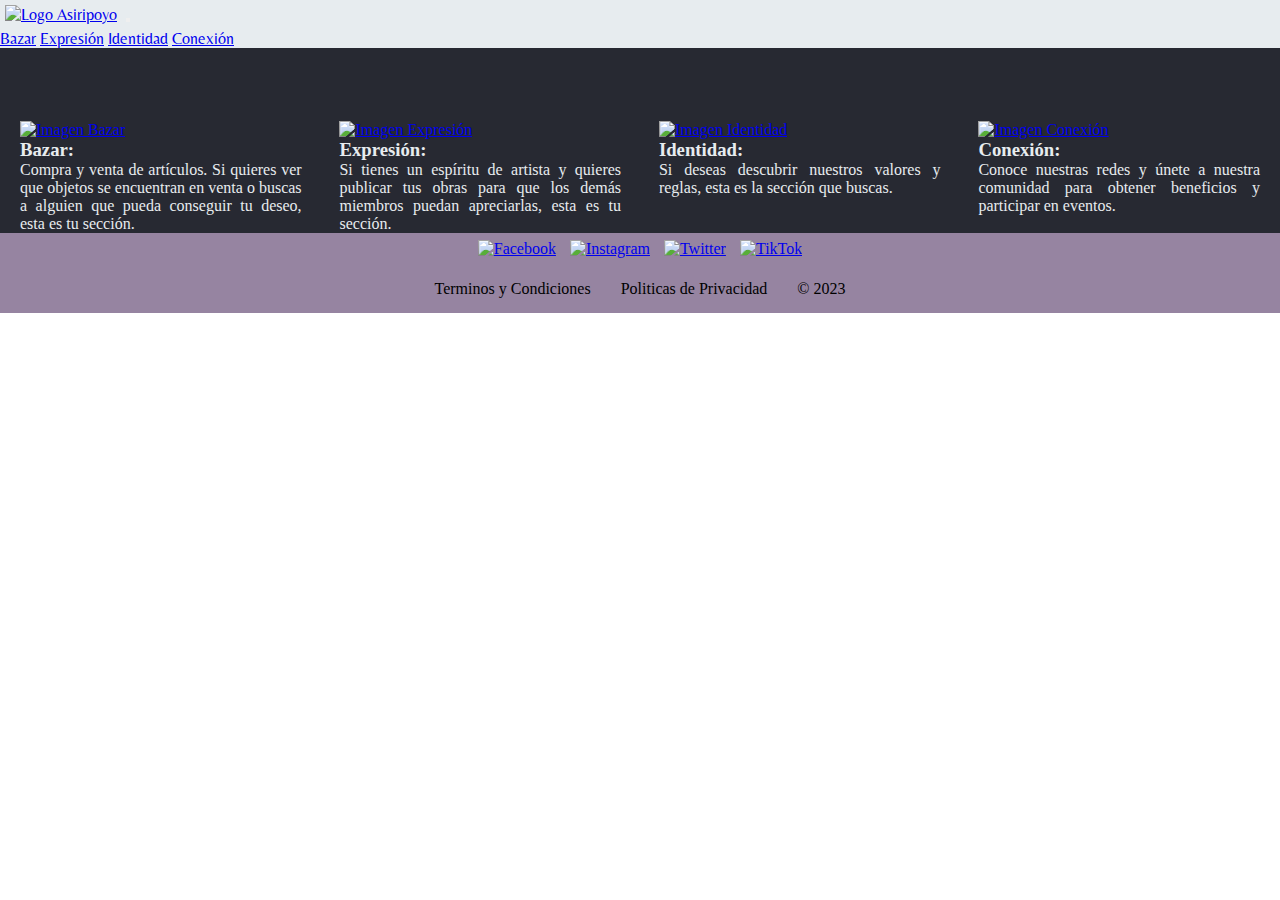
==== commit f72aed6d: "preentrega 3" ====
--- a/index.html
+++ b/index.html
@@ -23,8 +23,8 @@
         <!-- barra de nevegacion de index -->
         <nav class="navbar navbar-expand-lg" style="background-color: #e7ecef;">
             <div class="container-fluid">
-                <a class="navbar-brand" href="./index.html"><img class="header__logo" src="./resources/images/Asiripoyo.png"
-                        alt="Logo Asiripoyo"></a>
+                <a class="navbar-brand" href="./index.html"><img class="header__logo"
+                        src="./resources/images/Asiripoyo.png" alt="Logo Asiripoyo"></a>
                 <button class="navbar-toggler" type="button" data-bs-toggle="collapse"
                     data-bs-target="#navbarNavAltMarkup" aria-controls="navbarNavAltMarkup" aria-expanded="false"
                     aria-label="Toggle navigation">
@@ -49,14 +49,16 @@
         <br>
         <section class="main__index-flex">
             <div class="main__index-div fade-entrada main__primero">
-                <a href="./pages/bazar.html"><img class="main__img-seccion" src="https://res.cloudinary.com/dodvy1su7/image/upload/v1682726964/4_hluc8c.png"
+                <a href="./pages/bazar.html"><img class="main__img-seccion"
+                        src="https://res.cloudinary.com/dodvy1su7/image/upload/v1682726964/4_hluc8c.png"
                         alt="Imagen Bazar"></a>
                 <h3>Bazar:</h3>
                 <p> Compra y venta de artículos. Si quieres ver que objetos se encuentran en venta o buscas a
                     alguien que pueda conseguir tu deseo, esta es tu sección.</p>
             </div>
             <div class="main__index-div fade-entrada">
-                <a href="./pages/expresion.html"><img class="main__img-seccion" src="https://res.cloudinary.com/dodvy1su7/image/upload/v1682726964/5_az3bhg.png"
+                <a href="./pages/expresion.html"><img class="main__img-seccion"
+                        src="https://res.cloudinary.com/dodvy1su7/image/upload/v1682726964/5_az3bhg.png"
                         alt="Imagen Expresión"></a>
                 <h3>Expresión:</h3>
                 <p>Si tienes un espíritu de artista y quieres publicar tus obras para que los demás miembros
@@ -83,18 +85,21 @@
         <section class="footer__foot">
             <!-- acceso a redes sociales por footer -->
             <div class="footer__social">
-                <div><a href="https://www.facebook.com/"><img class="footer__redes" src="https://res.cloudinary.com/dodvy1su7/image/upload/v1682727287/items/Facebook_ozbxiu.png"
+                <div><a href="https://www.facebook.com/"><img class="footer__redes"
+                            src="https://res.cloudinary.com/dodvy1su7/image/upload/v1682727287/items/Facebook_ozbxiu.png"
                             alt="Facebook"></a>
                 </div>
-                <div><a href="https://www.instagram.com/"><img class="footer__redes" src="https://res.cloudinary.com/dodvy1su7/image/upload/v1682727287/items/Instagram_kz6r7f.png"
+                <div><a href="https://www.instagram.com/"><img class="footer__redes"
+                            src="https://res.cloudinary.com/dodvy1su7/image/upload/v1682727287/items/Instagram_kz6r7f.png"
                             alt="Instagram"></a></div>
-                <div><a href="https://twitter.com/"><img class="footer__redes" src="https://res.cloudinary.com/dodvy1su7/image/upload/v1682727287/items/Twitter_o2ix3b.png"
+                <div><a href="https://twitter.com/"><img class="footer__redes"
+                            src="https://res.cloudinary.com/dodvy1su7/image/upload/v1682727287/items/Twitter_o2ix3b.png"
                             alt="Twitter"></a></div>
-                <div><a href="https://www.tiktok.com/"><img class="footer__redes" src="https://res.cloudinary.com/dodvy1su7/image/upload/v1682727287/items/TikTok_dowfgg.png"
+                <div><a href="https://www.tiktok.com/"><img class="footer__redes"
+                            src="https://res.cloudinary.com/dodvy1su7/image/upload/v1682727287/items/TikTok_dowfgg.png"
                             alt="TikTok"></a></div>
             </div>
-            <!-- terminos y condiciones. la idea es que al clickear salgan en una ventana emergente -->
-
+            <!-- terminos y condiciones. -->
             <div class="footer__terms">
                 <p>Terminos y Condiciones</p>
                 <p>Politicas de Privacidad</p>
--- a/css/style.css
+++ b/css/style.css
@@ -3,6 +3,13 @@
   margin: 0px;
   padding: 0px;
   box-sizing: border-box; }
+
+.fila, .main__fila-1, .main__fila-2, .main__fila-3 {
+  display: flex;
+  justify-content: space-evenly; }
+
+.main__encabezado {
+  visibility: hidden; }
 
 .header {
   background-color: #e7ecef;
@@ -10,6 +17,7 @@
   font-family: "Belleza", sans-serif; }
   .header__logo {
     width: 80px;
+    box-shadow: 1px;
     margin: 5px; }
     .header__logo:hover {
       transform: scale(1.13);
@@ -18,7 +26,9 @@
 /* estrategia mobile last ----maxwidth*/
 @media (max-width: 720px) {
   p {
-    font-size: small; } }
+    font-size: small; }
+  .header {
+    height: 10%; } }
 
 .main {
   background-color: #272932;
@@ -42,6 +52,7 @@
       text-align: justify; }
   .main__img-seccion {
     width: 100%;
+    box-shadow: 1px;
     transition: 1.13s;
     animation-name: entrada-imagenes;
     animation-duration: 1.3s;
@@ -59,19 +70,22 @@
     opacity: 1; } }
 
 @media (max-width: 720px) {
-  .main__index-flex {
-    flex-direction: column;
-    justify-content: center;
-    font-size: small; }
-  .main__index-div {
-    width: 95%;
-    display: flex;
-    flex-direction: column;
-    margin: auto;
-    justify-content: center; }
-  .main__img-section {
-    width: 85%;
-    margin-left: 20px; } }
+  .main {
+    height: 78%; }
+    .main__index-flex {
+      flex-direction: column;
+      justify-content: center;
+      font-size: small; }
+    .main__index-div {
+      width: 95%;
+      display: flex;
+      flex-direction: column;
+      margin: auto;
+      justify-content: center; }
+    .main__img-section {
+      width: 85%;
+      box-shadow: 5px;
+      margin-left: 20px; } }
 
 h4 {
   margin-left: 50px; }
@@ -93,23 +107,17 @@
   grid-area: 4 / 1 / 7 / 2; }
 
 .main__fila-1 {
-  display: flex;
-  justify-content: space-evenly;
   grid-area: 1 / 2 / 3 / 6; }
 
 .main__fila-2 {
-  display: flex;
-  justify-content: space-evenly;
   grid-area: 3 / 2 / 5 / 6; }
 
 .main__fila-3 {
-  display: flex;
-  justify-content: space-evenly;
   grid-area: 5 / 2 / 7 / 6;
-  margin-bottom: 30px; }
+  margin-bottom: 3px; }
 
 .main__item {
-  width: 50%;
+  width: 20%;
   margin-top: 20px;
   margin-bottom: 5px; }
 
@@ -145,20 +153,27 @@
     display: flex;
     flex-direction: column; }
   .main__item {
-    width: 25%; } }
+    width: 25%;
+    box-shadow: 5px; } }
 
 .main__gal-div {
-  width: 100%;
   display: flex;
   flex-direction: row;
   justify-content: center; }
 
 .main__imagen {
-  width: 200px; }
+  width: 200px;
+  box-shadow: 10px; }
 
 .main__informacion {
   text-align: center;
   font-size: large; }
+
+.main__enlace:link {
+  color: #bb342f; }
+
+.main__enlace:visited {
+  color: #119da4; }
 
 /* estrategia mobile last ----maxwidth*/
 @media (max-width: 720px) {
@@ -178,25 +193,30 @@
 
 .main__conection {
   display: grid;
-  grid-template-columns: repeat(2, 0.5fr);
-  grid-template-rows: repeat(2, 0.5fr);
+  grid-template-columns: repeat(3, 2fr);
+  grid-template-rows: repeat(4, 2fr);
   grid-column-gap: 0px;
   grid-row-gap: 0px;
   justify-items: center; }
 
 .main__contacto {
-  grid-area: 1 / 1 / 6 / 2; }
+  grid-area: 1 / 1 / 5 / 2; }
+
+.main__art {
+  grid-area: 1 / 2 / 5 / 3; }
 
 .main__request {
-  grid-area: 1 / 2 / 6 / 3; }
+  grid-area: 1 / 3 / 5 / 4; }
 
 .main__comun {
   width: 120px;
   padding: 10px;
   margin: 20px; }
+  .main__comun:hover {
+    transform: scale(1.13); }
 
 .main__gif {
-  max-width: 40vw; }
+  width: 100px; }
 
 .main__form-flex {
   display: flex;
@@ -204,14 +224,14 @@
   flex-direction: column; }
 
 .main__parte {
-  margin: 10px;
-  padding: 5px; }
+  margin: 4px;
+  padding: 2px; }
 
 .main .info {
   width: 13rem; }
 
 .main .descripcion {
-  min-height: 200px;
+  min-height: 100px;
   width: 13rem; }
 
 .main .boton {
@@ -221,7 +241,7 @@
   width: 5rem; }
   .main .boton:hover {
     background-color: #119da4;
-    color: #272932;
+    color: #e7ecef;
     font-weight: bolder;
     transform: scale(1.13); }
 
@@ -233,7 +253,9 @@
   .main .main__form-flex {
     align-items: center; }
   .main .main__comun {
-    width: 60px; } }
+    width: 60px; }
+  .main .main__parte {
+    margin: 6px; } }
 
 .footer {
   background-color: #9684a1; }
@@ -250,3 +272,7 @@
     justify-content: center; }
     .footer__terms p {
       margin: 15px; }
+
+@media (max-width: 720px) {
+  .footer {
+    height: 10%; } }
